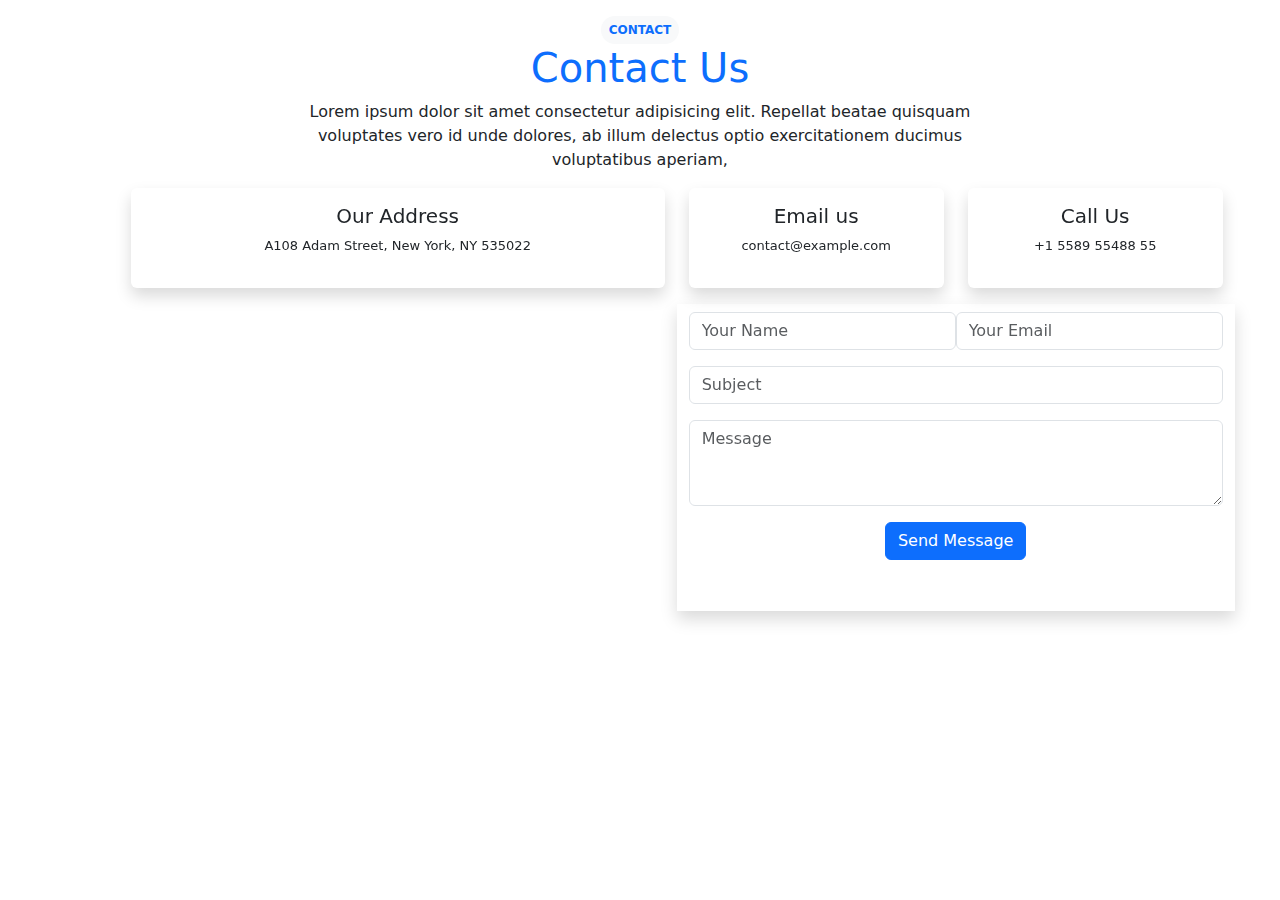
==== contact.html @ 595af3cc "contact page from das" ====
<!DOCTYPE html>
<html lang="en">
<head>
    <meta charset="UTF-8">
    <meta http-equiv="X-UA-Compatible" content="IE=edge">
    <meta name="viewport" content="width=device-width, initial-scale=1.0">
    <title>contact</title>
    <link rel="stylesheet" href="https://cdn.jsdelivr.net/npm/bootstrap@5.3.0-alpha1/dist/css/bootstrap.min.css">
    <link rel="stylesheet" href="https://cdnjs.cloudflare.com/ajax/libs/font-awesome/6.2.1/css/all.min.css" integrity="sha512-MV7K8+y+gLIBoVD59lQIYicR65iaqukzvf/nwasF0nqhPay5w/9lJmVM2hMDcnK1OnMGCdVK+iQrJ7lzPJQd1w==" crossorigin="anonymous" referrerpolicy="no-referrer" />

</head>
<body>
    <div class="container text-center my-3">
        <span class="badge rounded-pill text-primary text-bg-light cen p-2">CONTACT</span>
        <h1 class="text-primary">Contact Us</h1>
        <div class="col-8 m-auto">Lorem ipsum dolor sit amet consectetur adipisicing elit. Repellat beatae quisquam voluptates vero id unde dolores, ab illum delectus optio exercitationem ducimus voluptatibus aperiam, 
        </div>
    </div>
    
        <div class="row container offset-lg-1 justify-content-center text-center">
            <div class="col-sm-4 mb-3 mb-sm-0 col-lg-6 ">
              <div class="card border-0 shadow">
                <div class="card-body ">
                    <i class="fa-regular fa-location-dot" style="color: blue;"></i>
                    <h5>Our Address</h5>
                    <p style="font-size: small;">A108 Adam Street, New York, NY 535022</p>
                </div>
              </div>
            </div>
            <div class="col-sm-6 col-lg-3">
              <div class="card border-0 shadow">
                <div class="card-body">
                    <i class="fa-regular fa-envelope" style="color: blue;" ></i>
                    <h5>Email us</h5>
                    <p style="font-size: small;">contact@example.com</p>
                </div>
              </div>
            </div>
            <div class="col-sm-6 col-lg-3">
                <div class="card border-0 shadow">
                  <div class="card-body">
                    <i class="fa-regular fa-phone-volume" style="color: blue;"></i>
                    <h5>Call Us</h5>
                    <p style="font-size: small;">+1 5589 55488 55</p>
                  </div>
                </div>
              </div>
        </div>
        <div class="container row justify-content-center offset-lg-1 mt-3 ">
            <div class= " col-lg-6">
                <iframe width="600" height="300" frameborder="0" src="https://www.bing.com/maps/embed?h=400&w=600&cp=40.70921049576427~-74.0094383914992&lvl=14.516197313976884&typ=d&sty=r&src=SHELL&FORM=MBEDV8" scrolling="no">
                </iframe>
            </div>
            <div class= " col-lg-6 text-center shadow">
                <div class="mb-3 row mx-0 mt-2">
                    <input type="text" class="form-control w-50" id="exampleFormControlInput1" placeholder="Your Name">
                    <input type="text" class="form-control w-50" id="exampleFormControlInput1" placeholder="Your Email">
                </div>
                <div class="mb-3">
                    <input type="text" class="form-control" id="exampleFormControlInput1" placeholder="Subject">
                </div>           
                <div class="mb-3">               
                    <textarea class="form-control" id="exampleFormControlTextarea1" rows="3" placeholder="Message"></textarea>
                </div>
                <button type="button" class="btn btn-primary ">Send Message</button>

            </div>

        </div>
    <!-- <div class="container-fluid row text-center justify-content-center">
        <div class="card mb-3  align-self-center border-0 shadow " style="max-width: 100%;">
            <div class="row g-0">
              <div class="col-md-6">
                <div>
                    <iframe width="500" height="300" frameborder="0" src="https://www.bing.com/maps/embed?h=400&w=600&cp=40.70921049576427~-74.0094383914992&lvl=14.516197313976884&typ=d&sty=r&src=SHELL&FORM=MBEDV8" scrolling="no">
                    </iframe>
                    
               </div>              </div>
              <div class="col-md-6">
                <div class="card-body ">
                    <div class="mb-3 row mx-0 mt-2">
                        <input type="text" class="form-control w-50" id="exampleFormControlInput1" placeholder="Your Name">
                        <input type="text" class="form-control w-50" id="exampleFormControlInput1" placeholder="Your Email">
                    </div>
                    <div class="mb-3">
                        <input type="text" class="form-control" id="exampleFormControlInput1" placeholder="Subject">
                    </div>           
                    <div class="mb-3">               
                        <textarea class="form-control" id="exampleFormControlTextarea1" rows="3" placeholder="Message"></textarea>
                    </div>
                    <button type="button" class="btn btn-primary">Send Message</button>
                </div>
              </div>
            </div>

    </div> 
     -->
    <script src="https://cdn.jsdelivr.net/npm/bootstrap@5.3.0-alpha1/dist/js/bootstrap.bundle.min.js"></script>

</body>
</html>
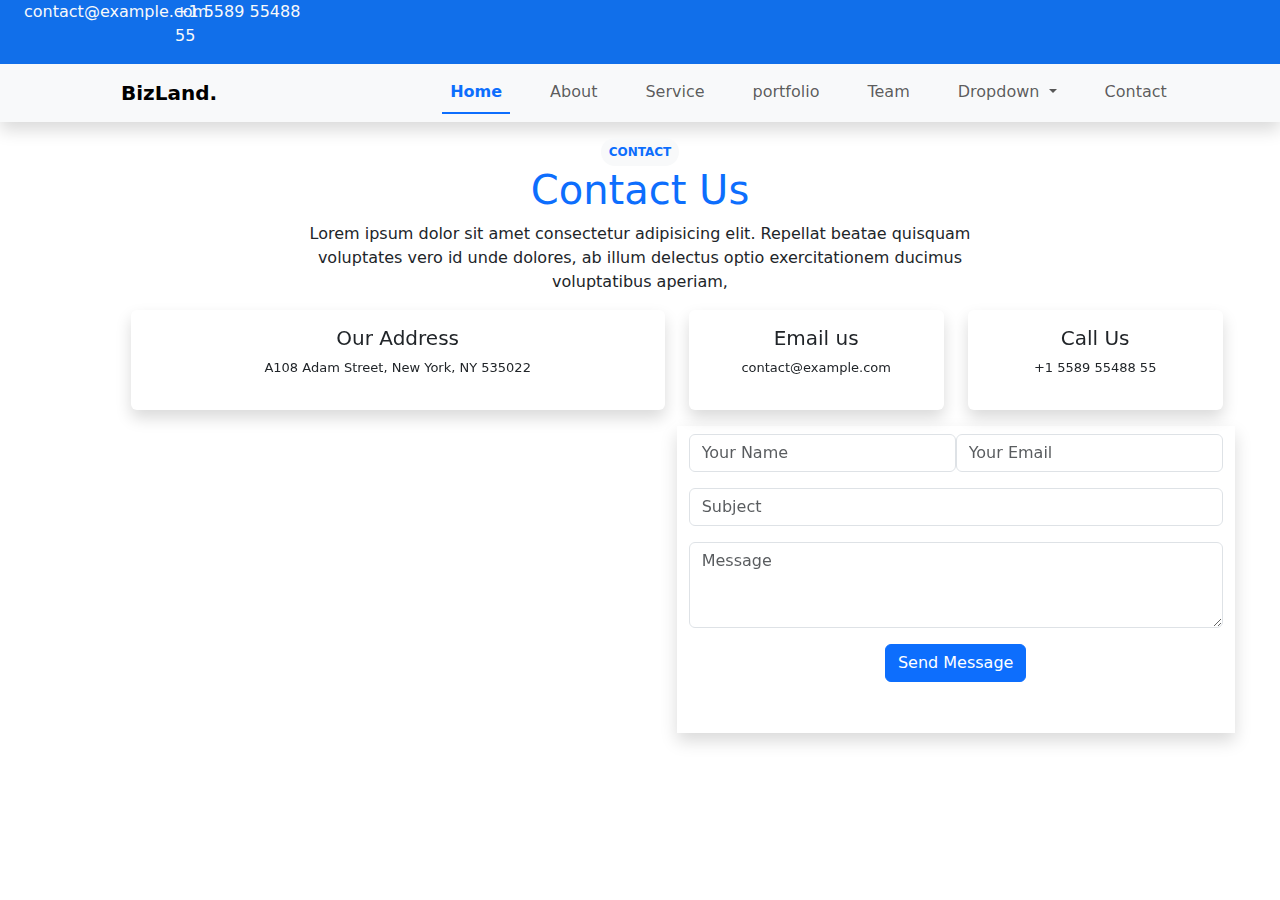
==== commit 7e965ef2: "navbar added" ====
--- a/contact.html
+++ b/contact.html
@@ -7,9 +7,107 @@
     <title>contact</title>
     <link rel="stylesheet" href="https://cdn.jsdelivr.net/npm/bootstrap@5.3.0-alpha1/dist/css/bootstrap.min.css">
     <link rel="stylesheet" href="https://cdnjs.cloudflare.com/ajax/libs/font-awesome/6.2.1/css/all.min.css" integrity="sha512-MV7K8+y+gLIBoVD59lQIYicR65iaqukzvf/nwasF0nqhPay5w/9lJmVM2hMDcnK1OnMGCdVK+iQrJ7lzPJQd1w==" crossorigin="anonymous" referrerpolicy="no-referrer" />
-
+    <link rel="stylesheet" href="index.css">
 </head>
 <body>
+    <header class="shadow hwaderclass">
+        <div class="row container-fluid m-0 ribbon text-start" style="background-color: rgb(17, 111, 234);">
+          <div class="row col-6 text-light">
+            <p class="col-3">
+              <i class="fa-light fa-envelope"></i>contact@example.com
+            </p>
+            <p class="col-3">
+              <i class="fa-light fa-mobile"></i>+1 5589 55488 55
+            </p>
+          </div>
+          <ul class="col-6 text-light list-unstyled d-flex justify-content-end">
+            <li><i class="fa-brands fa-twitter mx-2"></i></li>
+            <li><i class="fa-brands fa-facebook mx-2"></i></li>
+            <li><i class="fa-brands fa-instagram mx-2"></i></li>
+            <li><i class="fa-brands fa-linkedin mx-2"></i></li>
+          </ul>
+        </div>
+        <nav class="navbar navbar-expand-lg navbar-light bg-light">
+          <div class="container-fluid">
+            <a
+              class="navbar-brand col-3 text-center border-bottem"
+              href="./index.html"
+              ><b>BizLand<span>.</span></b></a
+            >
+            <button
+              class="navbar-toggler"
+              type="button"
+              data-bs-toggle="collapse"
+              data-bs-target="#navbarSupportedContent"
+              aria-controls="navbarSupportedContent"
+              aria-expanded="false"
+              aria-label="Toggle navigation"
+            >
+              <span class="navbar-toggler-icon"></span>
+            </button>
+            <div
+              class="collapse navbar-collapse align"
+              id="navbarSupportedContent"
+            >
+              <ul
+                class="navbar-nav me-auto mb-2 mb-lg-0 col-11 justify-content-end"
+              >
+                <li class="nav-item">
+                  <a
+                    class="nav-link mx-3 active border-bottom text-primary border-primary border-2 fw-bolder"
+                    aria-current="page"
+                    href="./index.html"
+                    >Home</a
+                  >
+                </li>
+                <li class="nav-item">
+                  <a class="nav-link mx-3 border-bottem" href="about.html"
+                    >About</a
+                  >
+                </li>
+                <li class="nav-item">
+                  <a class="nav-link mx-3 border-bottem" href="services.html"
+                    >Service</a
+                  >
+                </li>
+                <li class="nav-item">
+                  <a class="nav-link mx-3 border-bottem" href="portfolio.html"
+                    >portfolio</a
+                  >
+                </li>
+                <li class="nav-item">
+                  <a class="nav-link mx-3 border-bottem" href="team.html">Team</a>
+                </li>
+                <li class="nav-item dropdown">
+                  <a
+                    class="nav-link mx-3 dropdown-toggle"
+                    href="#"
+                    id="navbarDropdown"
+                    role="button"
+                    data-bs-toggle="dropdown"
+                    aria-expanded="false"
+                  >
+                    Dropdown
+                  </a>
+                  <ul class="dropdown-menu" aria-labelledby="navbarDropdown">
+                    <li><a class="dropdown-item" href="#">Action</a></li>
+                    <li><a class="dropdown-item" href="#">Another action</a></li>
+                    <li><hr class="dropdown-divider" /></li>
+                    <li>
+                      <a class="dropdown-item" href="#">Something else here</a>
+                    </li>
+                  </ul>
+                </li>
+                <li class="nav-item">
+                  <a class="nav-link mx-3 border-bottem" href="contact.html"
+                    >Contact</a
+                  >
+                </li>
+              </ul>
+            </div>
+          </div>
+        </nav>
+      </header>
     <div class="container text-center my-3">
         <span class="badge rounded-pill text-primary text-bg-light cen p-2">CONTACT</span>
         <h1 class="text-primary">Contact Us</h1>
